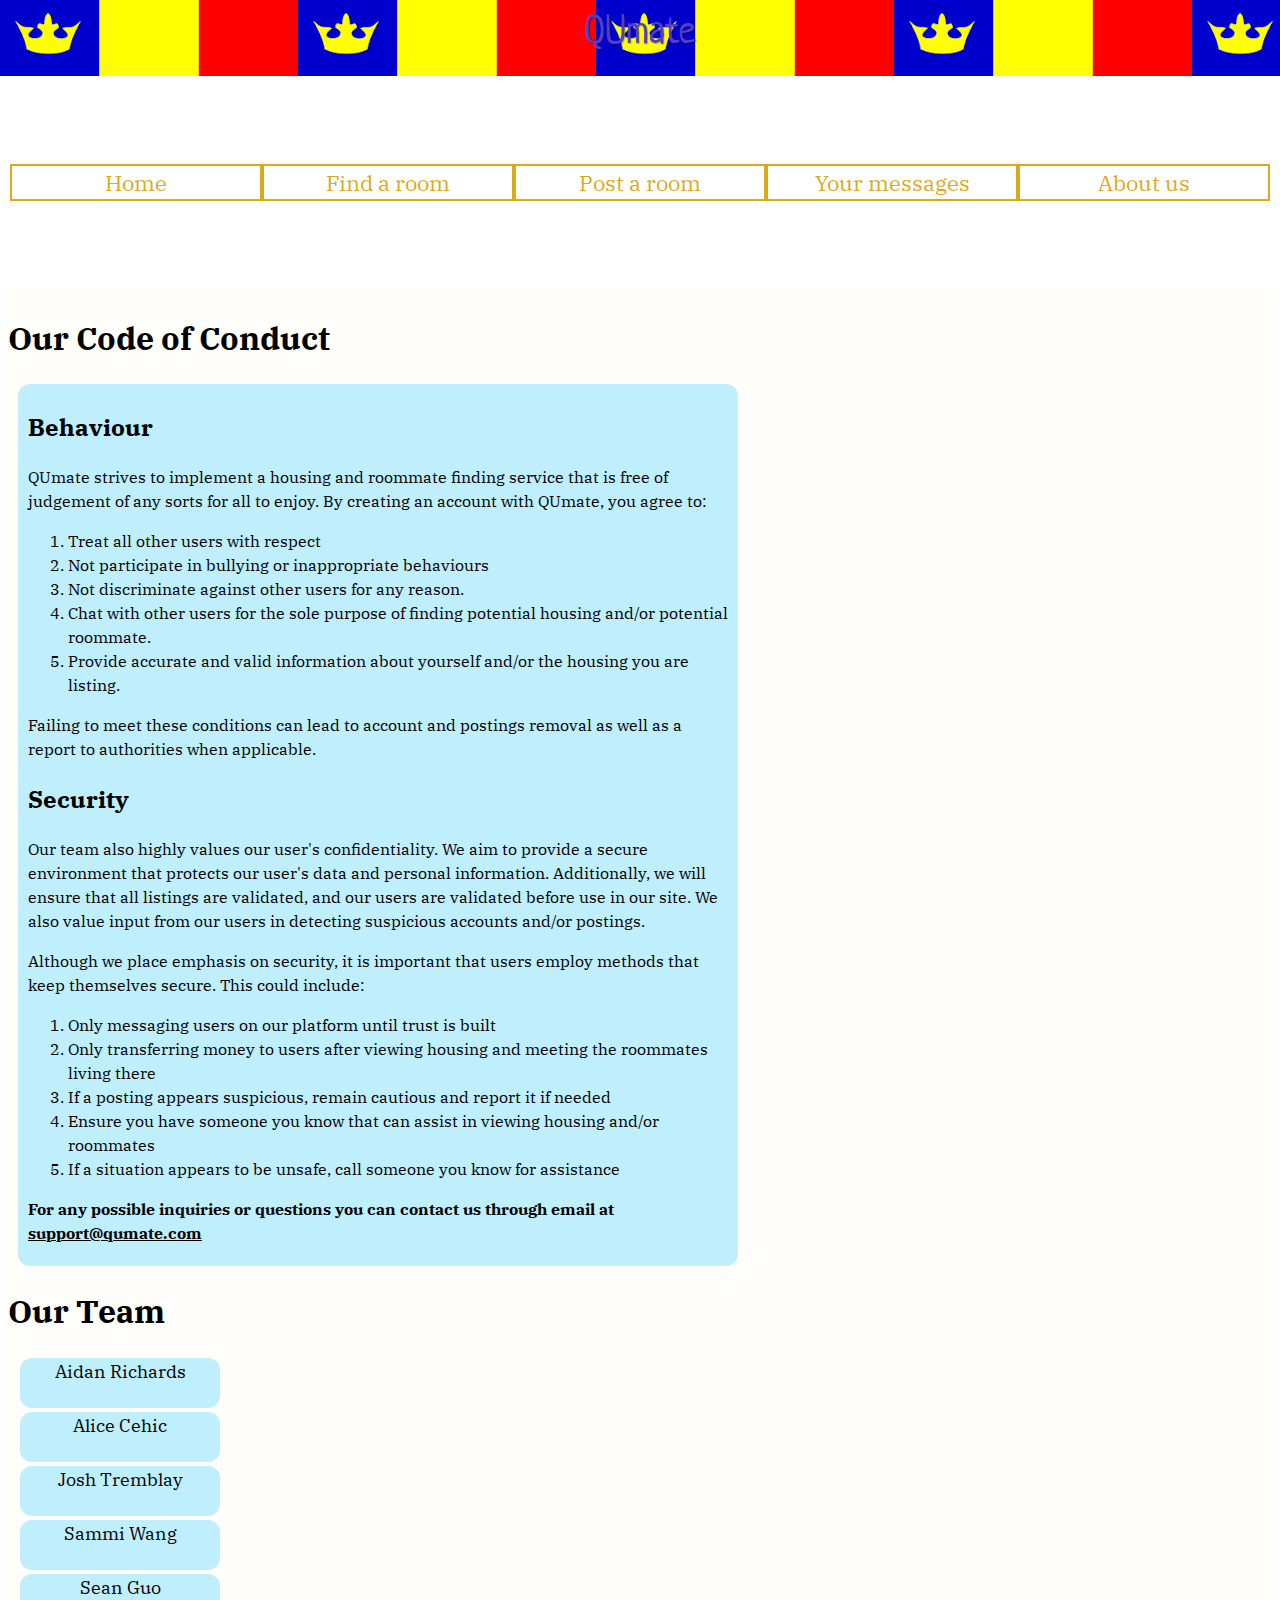
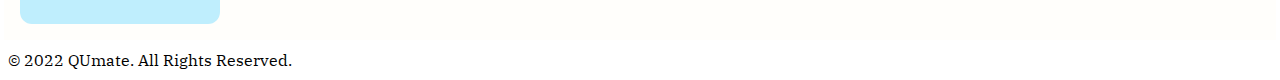
==== about_us.html @ ad6aba2c "fixed errors" ====
<!DOCTYPE html>
<html lang="en">
    <head>
        <meta charset="UTF-8">
        <meta http-equiv="X-UA-Compatible" content="IE=edge">
        <meta name="viewport" content="Sean Guo">
        <link rel="stylesheet" href="https://solitude233-ui.github.io/QUmate/css/style.css">
        <link rel="stylesheet" href="https://solitude233-ui.github.io/QUmate/css/about_us.css">
        <link rel="preconnect" href="https://fonts.gstatic.com">
        <link href="https://fonts.googleapis.com/css2?family=IBM+Plex+Serif&display=swap" rel="stylesheet">
        <link href="https://fonts.googleapis.com/css2?family=Neucha&display=swap" rel="stylesheet">
        <title>QUmate</title>
    </head>
    <body>
        <header>
            <div id="title">QUmate</div>
        </header>

        <nav>
            <ul class="ul-nav">
                <li>
                    <a href="https://solitude233-ui.github.io/QUmate/index.html" class="nav-link">Home</a>
                </li>
                <li>
                    <a href="https://solitude233-ui.github.io/QUmate/find_room.html" class="nav-link">Find a room</a>
                </li>
                <li>
                    <a href="https://solitude233-ui.github.io/QUmate/post_room.html" class="nav-link">Post a room</a>
                </li>
                <li>
                    <a href="https://solitude233-ui.github.io/QUmate/msg.html" class="nav-link">Your messages</a>
                </li>
                <li>
                    <a href="about_us.html" class="nav-link">About us</a>
                </li>
            </ul>
        </nav>

        <main>
            <h1>Our Code of Conduct</h1>
            <div id="conduct">
                <h2>Behaviour</h2>
                <p>
                    QUmate strives to implement a housing and roommate finding service that is
                    free of judgement of any sorts for all to enjoy. By creating an account with QUmate, you agree to:
                </p>
                <ol>
                    <li>Treat all other users with respect</li>
                    <li>Not participate in bullying or inappropriate behaviours</li>
                    <li>Not discriminate against other users for any reason.</li>
                    <li>Chat with other users for the sole purpose of finding potential housing and/or potential roommate.</li>
                    <li>Provide accurate and valid information about yourself and/or the housing you are listing.</li>
                </ol>
                <p>
                    Failing to meet these conditions can lead to account and postings removal as well as a report to authorities when applicable.
                </p>
                <h2>Security</h2>
                <p>
                    Our team also highly values our user's confidentiality. We aim to provide a secure
                    environment that protects our user's data and personal information. Additionally,
                    we will ensure that all listings are validated, and our users are validated before use
                    in our site. We also value input from our users in detecting suspicious accounts and/or postings.
                </p>
                <p>
                    Although we place emphasis on security, it is important that users employ methods that keep themselves secure. This could include:
                </p>
                <ol>
                    <li>Only messaging users on our platform until trust is built</li>
                    <li>Only transferring money to users after viewing housing and meeting the roommates living there</li>
                    <li>If a posting appears suspicious, remain cautious and report it if needed</li>
                    <li>Ensure you have someone you know that can assist in viewing housing and/or roommates</li>
                    <li>If a situation appears to be unsafe, call someone you know for assistance</li>
                </ol>
                <p>
                    <strong>For any possible inquiries or questions you can contact us through email at <u>support@qumate.com</u></strong>
                </p>
            </div>

            <h1>Our Team</h1>
            <div class="team">
                <p>Aidan Richards</p>
                <p>Alice Cehic</p>
                <p>Josh Tremblay</p>
                <p>Sammi Wang</p>
                <p>Sean Guo</p>
            </div>

        </main>

        <footer>
            &copy; 2022 QUmate. All Rights Reserved.
        </footer>
    </body>
</html>
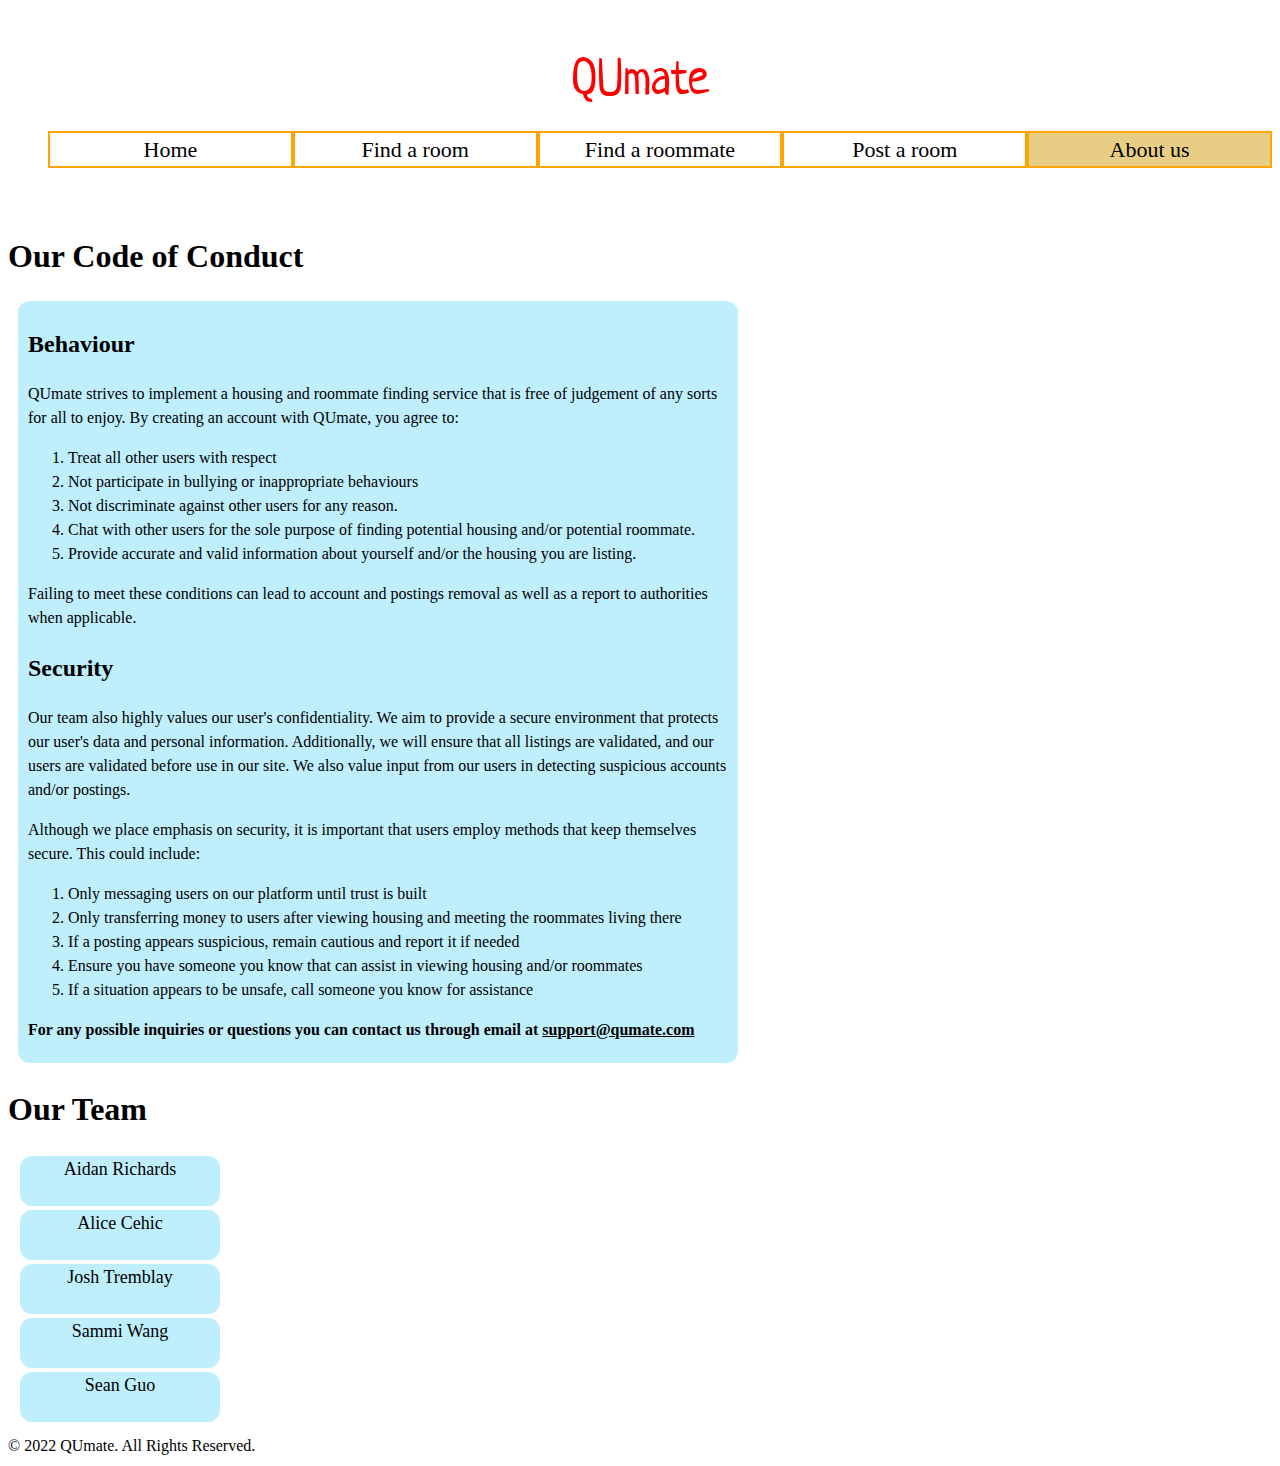
==== commit a80e12c5: "Modified style of all pages" ====
--- a/about_us.html
+++ b/about_us.html
@@ -4,7 +4,7 @@
         <meta charset="UTF-8">
         <meta http-equiv="X-UA-Compatible" content="IE=edge">
         <meta name="viewport" content="Sean Guo">
-        <link rel="stylesheet" href="https://solitude233-ui.github.io/QUmate/css/style.css">
+        <link rel="stylesheet" href="C:\Users\233\QUmate\css\about_us.css">
         <link rel="stylesheet" href="https://solitude233-ui.github.io/QUmate/css/about_us.css">
         <link rel="preconnect" href="https://fonts.gstatic.com">
         <link href="https://fonts.googleapis.com/css2?family=IBM+Plex+Serif&display=swap" rel="stylesheet">
@@ -25,12 +25,12 @@
                     <a href="https://solitude233-ui.github.io/QUmate/find_room.html" class="nav-link">Find a room</a>
                 </li>
                 <li>
+                    <a href="https://solitude233-ui.github.io/QUmate/find_roomate.html" class="nav-link">Find a roommate</a>
+                </li>
+                <li>
                     <a href="https://solitude233-ui.github.io/QUmate/post_room.html" class="nav-link">Post a room</a>
                 </li>
-                <li>
-                    <a href="https://solitude233-ui.github.io/QUmate/msg.html" class="nav-link">Your messages</a>
-                </li>
-                <li>
+                <li class="mainP">
                     <a href="about_us.html" class="nav-link">About us</a>
                 </li>
             </ul>
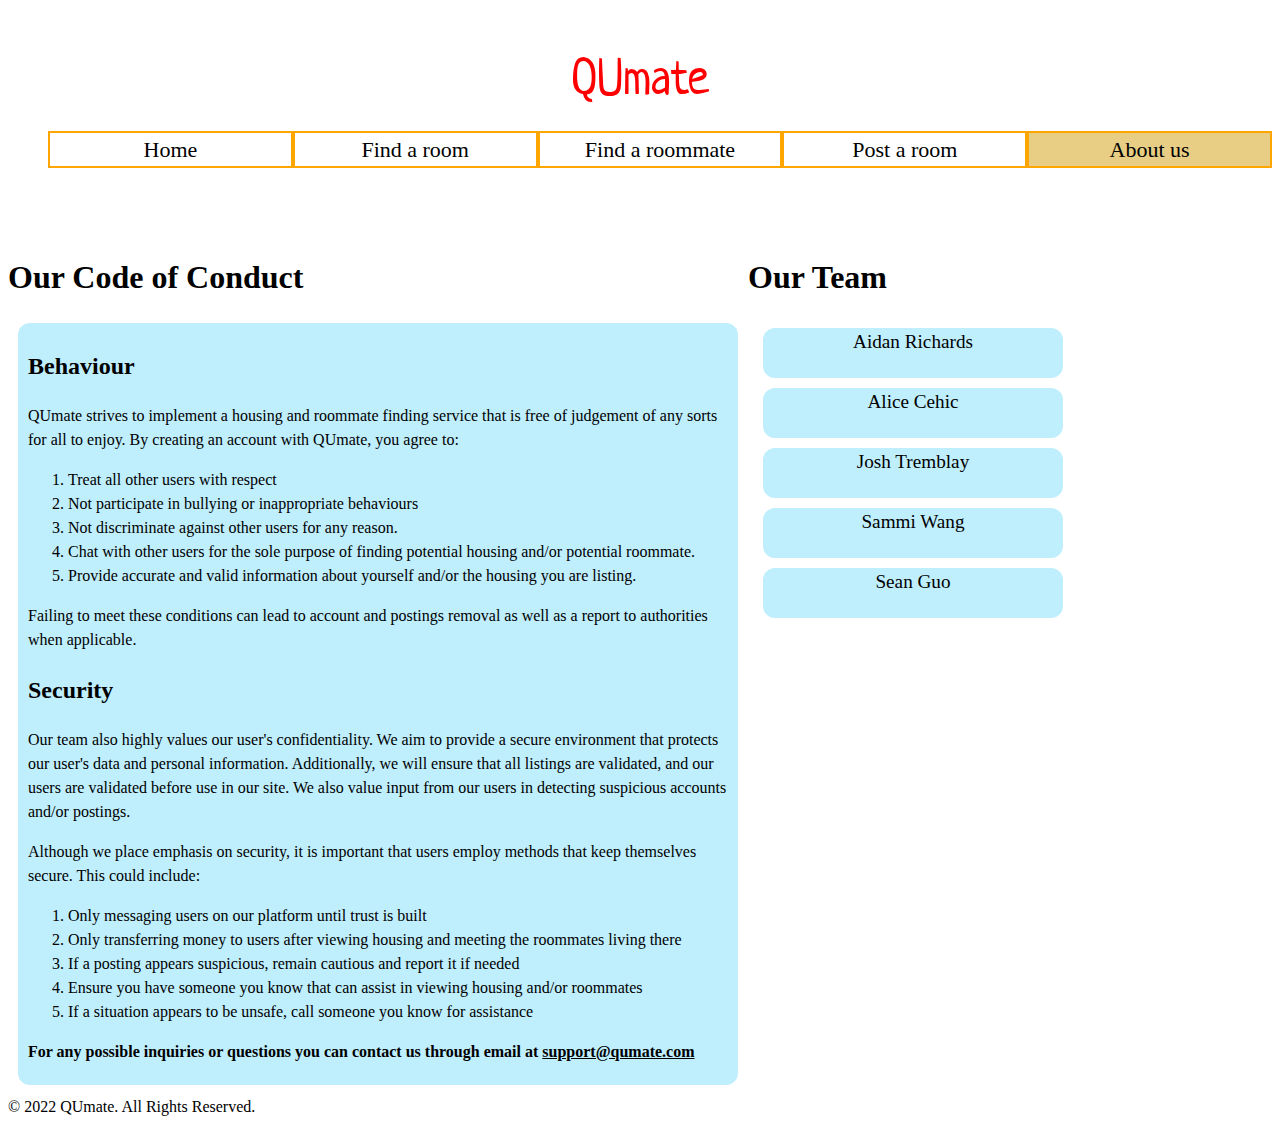
==== commit 5a967658: "update about us page" ====
--- a/about_us.html
+++ b/about_us.html
@@ -3,8 +3,7 @@
     <head>
         <meta charset="UTF-8">
         <meta http-equiv="X-UA-Compatible" content="IE=edge">
-        <meta name="viewport" content="Sean Guo">
-        <link rel="stylesheet" href="C:\Users\233\QUmate\css\about_us.css">
+        <meta name="viewport" content="Josh Tremblay">
         <link rel="stylesheet" href="https://solitude233-ui.github.io/QUmate/css/about_us.css">
         <link rel="preconnect" href="https://fonts.gstatic.com">
         <link href="https://fonts.googleapis.com/css2?family=IBM+Plex+Serif&display=swap" rel="stylesheet">
@@ -37,52 +36,56 @@
         </nav>
 
         <main>
-            <h1>Our Code of Conduct</h1>
-            <div id="conduct">
-                <h2>Behaviour</h2>
-                <p>
-                    QUmate strives to implement a housing and roommate finding service that is
-                    free of judgement of any sorts for all to enjoy. By creating an account with QUmate, you agree to:
-                </p>
-                <ol>
-                    <li>Treat all other users with respect</li>
-                    <li>Not participate in bullying or inappropriate behaviours</li>
-                    <li>Not discriminate against other users for any reason.</li>
-                    <li>Chat with other users for the sole purpose of finding potential housing and/or potential roommate.</li>
-                    <li>Provide accurate and valid information about yourself and/or the housing you are listing.</li>
-                </ol>
-                <p>
-                    Failing to meet these conditions can lead to account and postings removal as well as a report to authorities when applicable.
-                </p>
-                <h2>Security</h2>
-                <p>
-                    Our team also highly values our user's confidentiality. We aim to provide a secure
-                    environment that protects our user's data and personal information. Additionally,
-                    we will ensure that all listings are validated, and our users are validated before use
-                    in our site. We also value input from our users in detecting suspicious accounts and/or postings.
-                </p>
-                <p>
-                    Although we place emphasis on security, it is important that users employ methods that keep themselves secure. This could include:
-                </p>
-                <ol>
-                    <li>Only messaging users on our platform until trust is built</li>
-                    <li>Only transferring money to users after viewing housing and meeting the roommates living there</li>
-                    <li>If a posting appears suspicious, remain cautious and report it if needed</li>
-                    <li>Ensure you have someone you know that can assist in viewing housing and/or roommates</li>
-                    <li>If a situation appears to be unsafe, call someone you know for assistance</li>
-                </ol>
-                <p>
-                    <strong>For any possible inquiries or questions you can contact us through email at <u>support@qumate.com</u></strong>
-                </p>
+            <div class="section">
+                <h1>Our Code of Conduct</h1>
+                <div id="conduct">
+                    <h2>Behaviour</h2>
+                    <p>
+                        QUmate strives to implement a housing and roommate finding service that is
+                        free of judgement of any sorts for all to enjoy. By creating an account with QUmate, you agree to:
+                    </p>
+                    <ol>
+                        <li>Treat all other users with respect</li>
+                        <li>Not participate in bullying or inappropriate behaviours</li>
+                        <li>Not discriminate against other users for any reason.</li>
+                        <li>Chat with other users for the sole purpose of finding potential housing and/or potential roommate.</li>
+                        <li>Provide accurate and valid information about yourself and/or the housing you are listing.</li>
+                    </ol>
+                    <p>
+                        Failing to meet these conditions can lead to account and postings removal as well as a report to authorities when applicable.
+                    </p>
+                    <h2>Security</h2>
+                    <p>
+                        Our team also highly values our user's confidentiality. We aim to provide a secure
+                        environment that protects our user's data and personal information. Additionally,
+                        we will ensure that all listings are validated, and our users are validated before use
+                        in our site. We also value input from our users in detecting suspicious accounts and/or postings.
+                    </p>
+                    <p>
+                        Although we place emphasis on security, it is important that users employ methods that keep themselves secure. This could include:
+                    </p>
+                    <ol>
+                        <li>Only messaging users on our platform until trust is built</li>
+                        <li>Only transferring money to users after viewing housing and meeting the roommates living there</li>
+                        <li>If a posting appears suspicious, remain cautious and report it if needed</li>
+                        <li>Ensure you have someone you know that can assist in viewing housing and/or roommates</li>
+                        <li>If a situation appears to be unsafe, call someone you know for assistance</li>
+                    </ol>
+                    <p>
+                        <strong>For any possible inquiries or questions you can contact us through email at <u>support@qumate.com</u></strong>
+                    </p>
+                </div>
             </div>
 
-            <h1>Our Team</h1>
-            <div class="team">
-                <p>Aidan Richards</p>
-                <p>Alice Cehic</p>
-                <p>Josh Tremblay</p>
-                <p>Sammi Wang</p>
-                <p>Sean Guo</p>
+            <div class="section">
+                <h1>Our Team</h1>
+                <div class="team">
+                    <p>Aidan Richards</p>
+                    <p>Alice Cehic</p>
+                    <p>Josh Tremblay</p>
+                    <p>Sammi Wang</p>
+                    <p>Sean Guo</p>
+                </div>
             </div>
 
         </main>
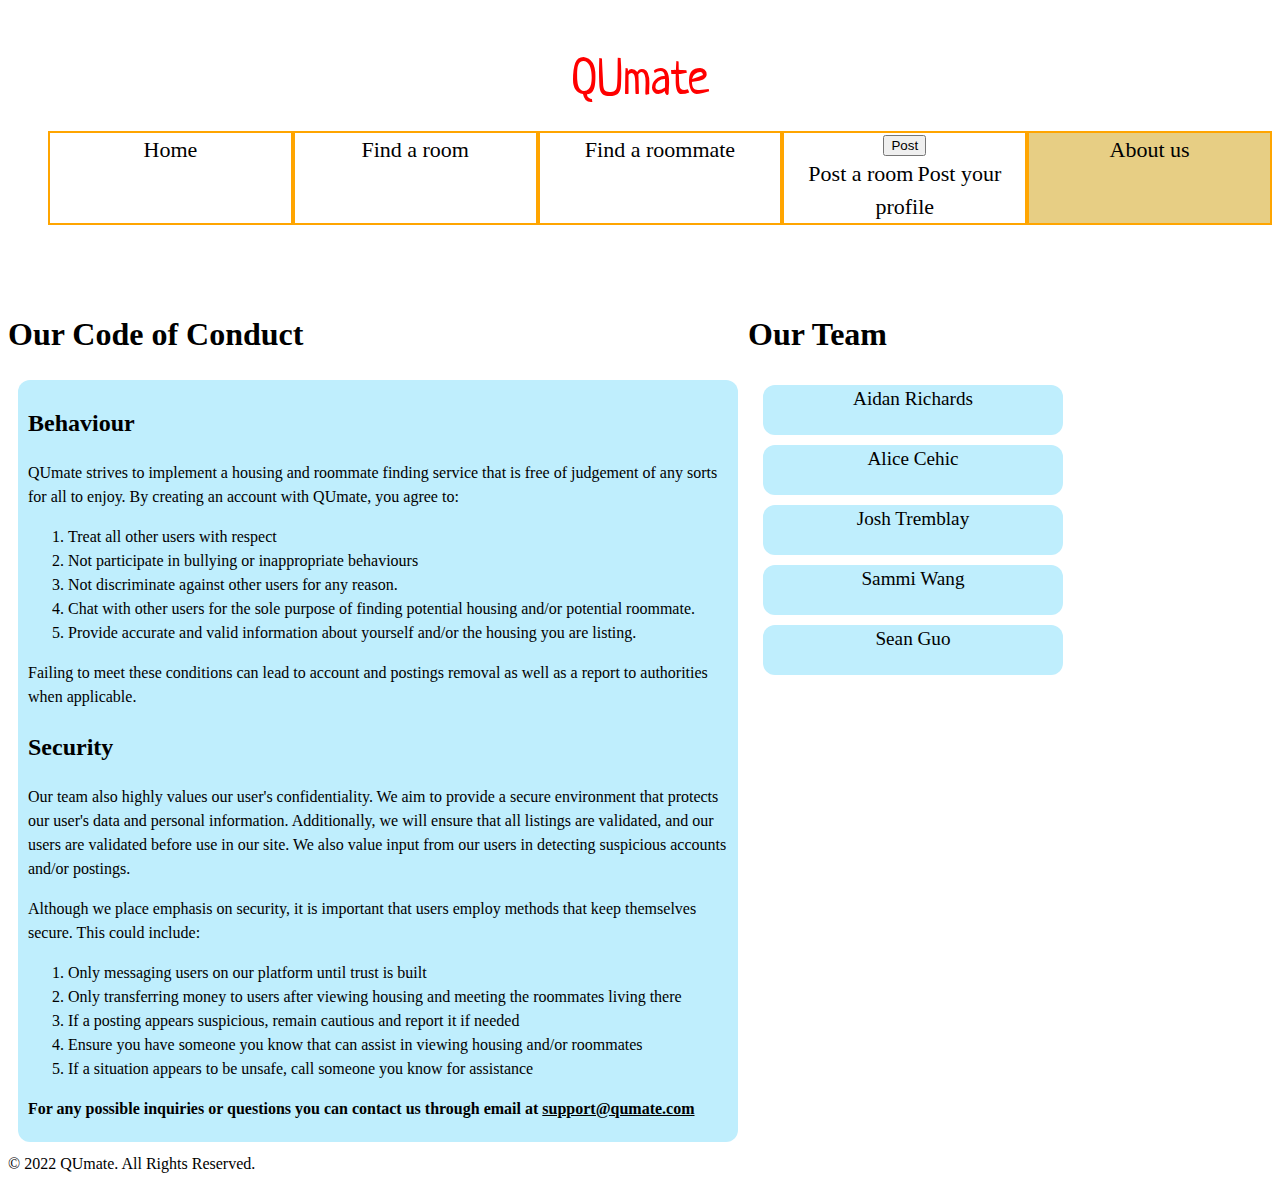
==== commit 93e7e98c: "Update about_us.html" ====
--- a/about_us.html
+++ b/about_us.html
@@ -27,7 +27,13 @@
                     <a href="https://solitude233-ui.github.io/QUmate/find_roomate.html" class="nav-link">Find a roommate</a>
                 </li>
                 <li>
-                    <a href="https://solitude233-ui.github.io/QUmate/post_room.html" class="nav-link">Post a room</a>
+                    <div class="dropdown">
+                        <button class="dropbtn">Post</button>
+                        <div class="dropdown-content">
+                            <a href="https://solitude233-ui.github.io/QUmate/post_room.html" class="nav-link">Post a room</a>
+                            <a href="https://solitude233-ui.github.io/QUmate/post_profile.html" class="nav-link">Post your profile</a>
+                        </div>
+                    </div>
                 </li>
                 <li class="mainP">
                     <a href="about_us.html" class="nav-link">About us</a>
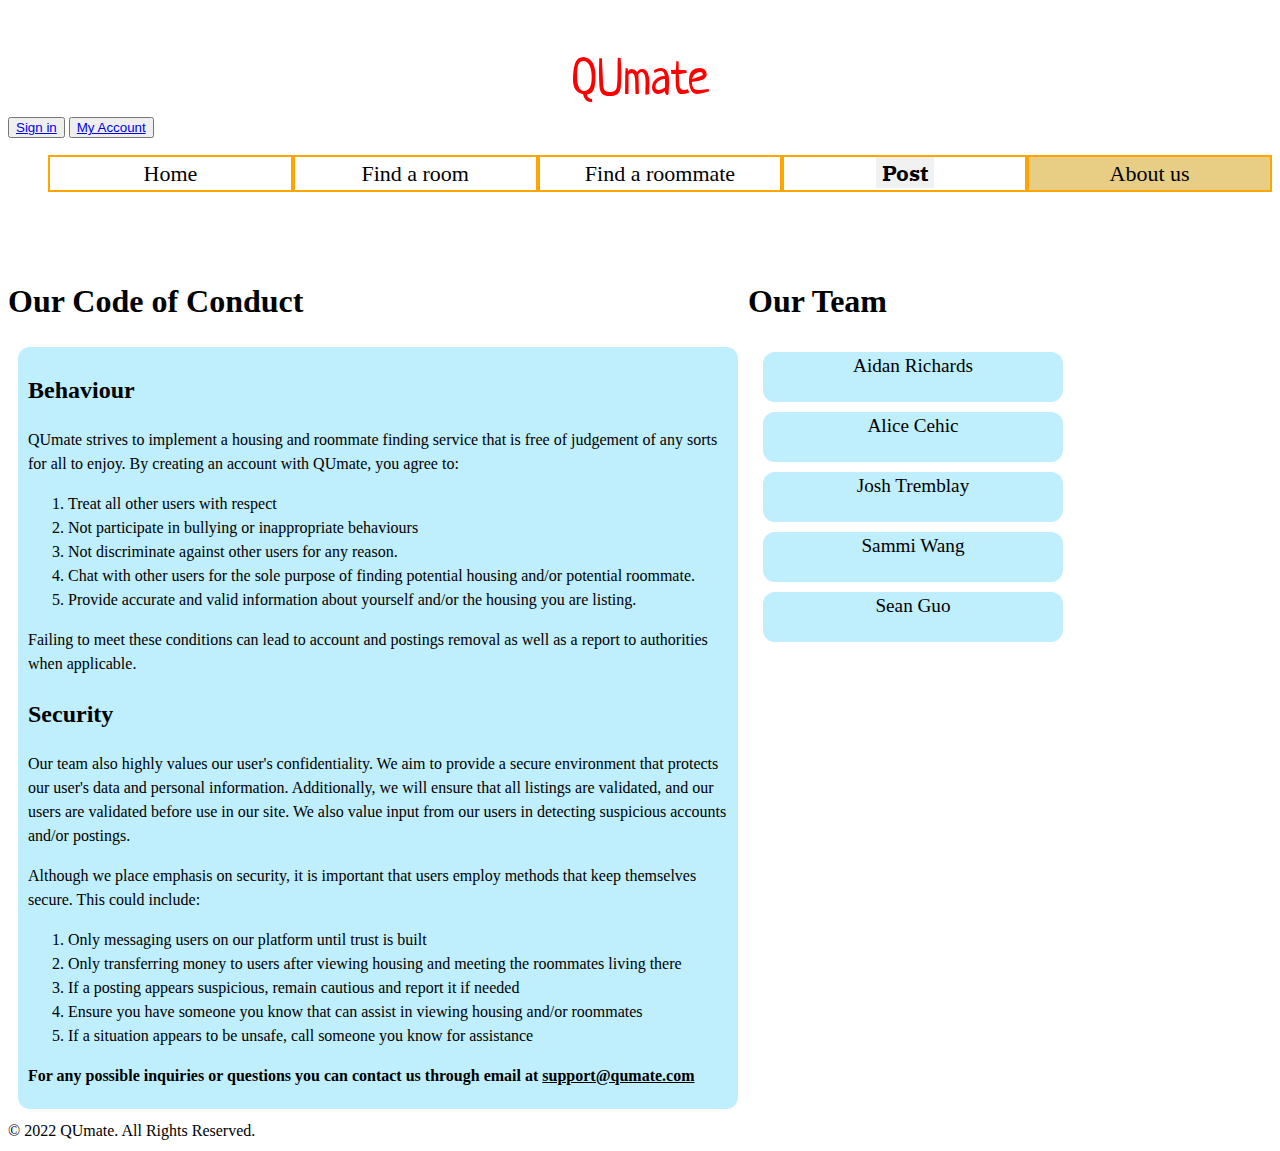
==== commit c869caaa: "added my account button" ====
--- a/about_us.html
+++ b/about_us.html
@@ -13,6 +13,10 @@
     <body>
         <header>
             <div id="title">QUmate</div>
+            <div id="buttons"></div>
+                <button class="log_in"><a href="https://solitude233-ui.github.io/QUmate/log_in.html">Sign in</a></button>
+                <button class="my_account"><a href="https://solitude233-ui.github.io/QUmate/my_account.html">My Account</a></button>
+            </div>
         </header>
 
         <nav>
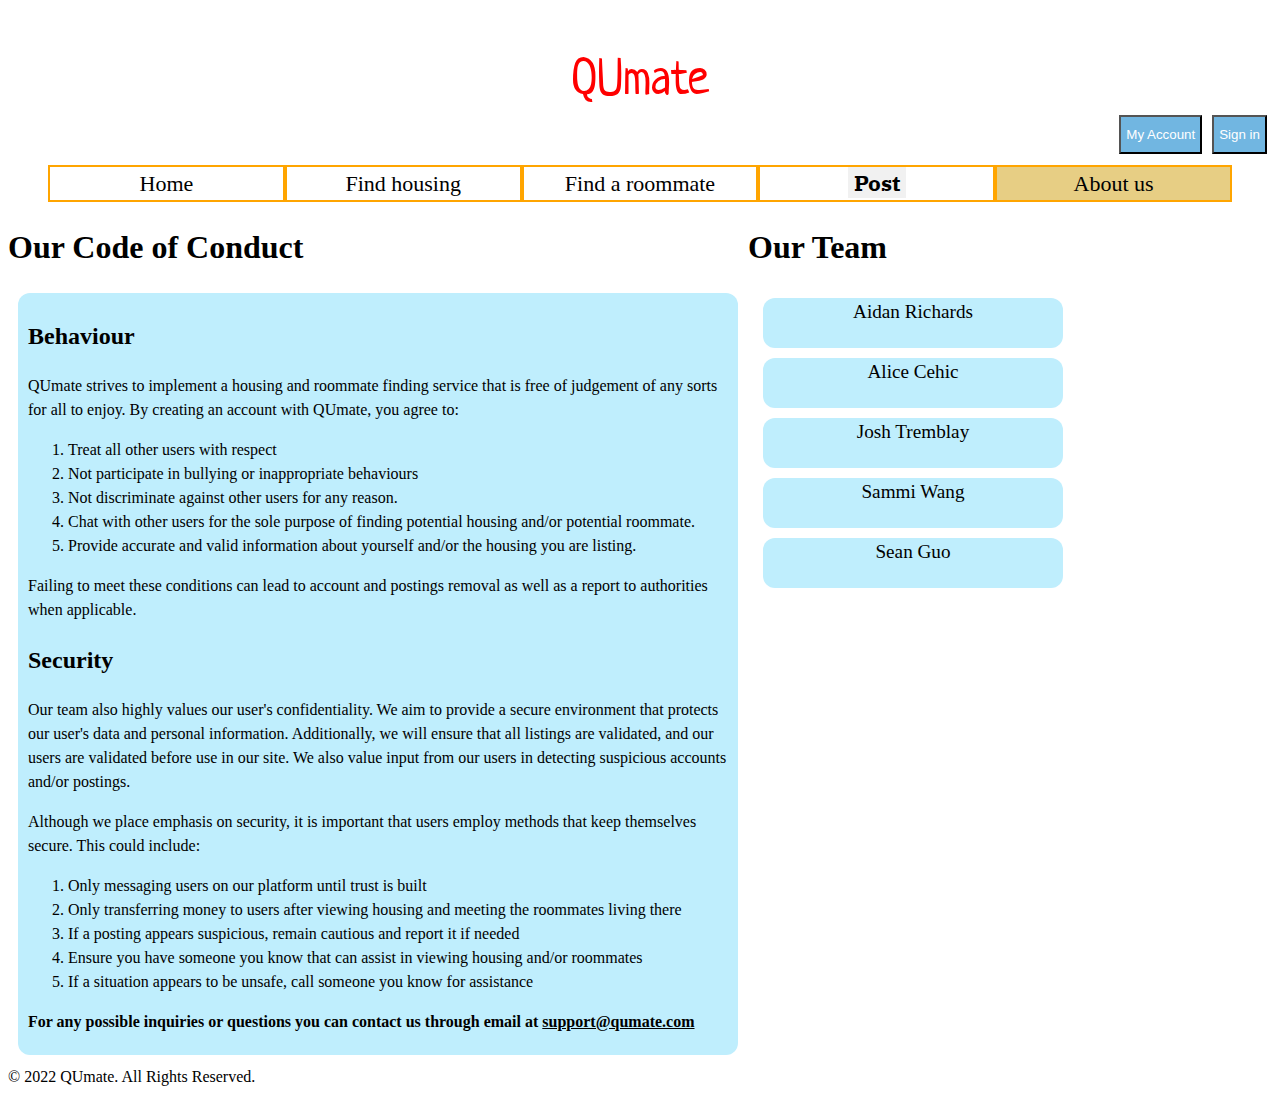
==== commit f8f7943b: "update header and nav" ====
--- a/about_us.html
+++ b/about_us.html
@@ -25,7 +25,7 @@
                     <a href="https://solitude233-ui.github.io/QUmate/index.html" class="nav-link">Home</a>
                 </li>
                 <li>
-                    <a href="https://solitude233-ui.github.io/QUmate/find_room.html" class="nav-link">Find a room</a>
+                    <a href="https://solitude233-ui.github.io/QUmate/find_room.html" class="nav-link">Find housing</a>
                 </li>
                 <li>
                     <a href="https://solitude233-ui.github.io/QUmate/find_roomate.html" class="nav-link">Find a roommate</a>
@@ -40,7 +40,7 @@
                     </div>
                 </li>
                 <li class="mainP">
-                    <a href="about_us.html" class="nav-link">About us</a>
+                    <a href="https://solitude233-ui.github.io/QUmate/about_us.html" class="nav-link">About us</a>
                 </li>
             </ul>
         </nav>
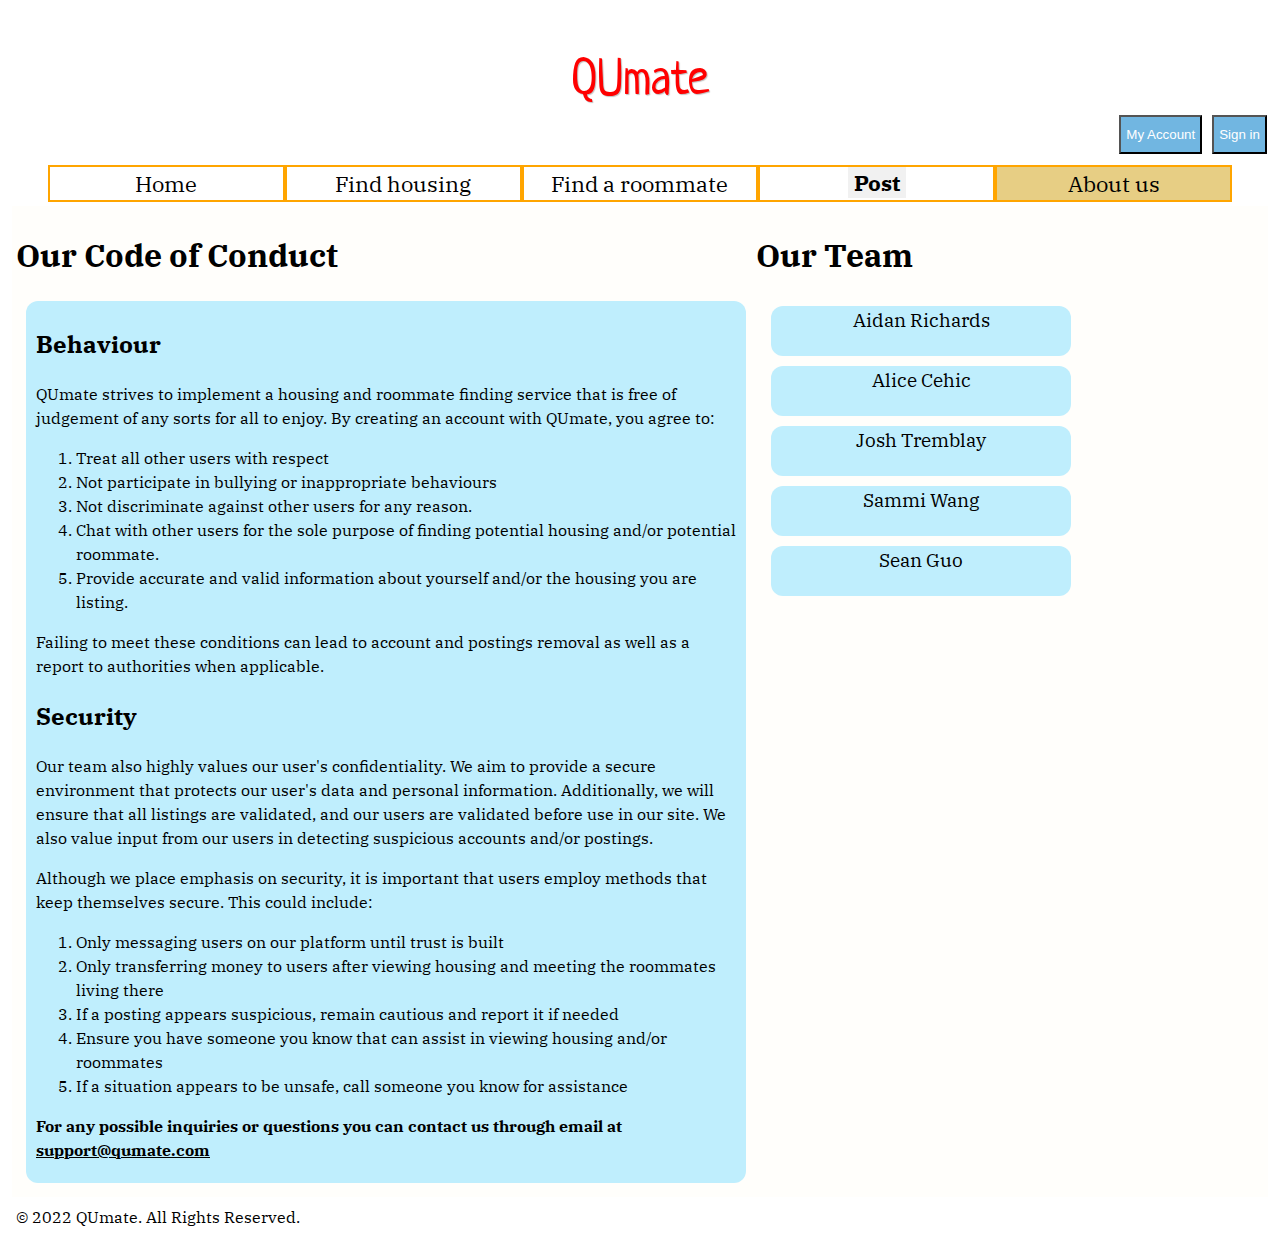
==== commit e4a1bb0c: "Update about_us.html" ====
--- a/about_us.html
+++ b/about_us.html
@@ -34,7 +34,7 @@
                     <div class="dropdown">
                         <button class="dropbtn">Post</button>
                         <div class="dropdown-content">
-                            <a href="https://solitude233-ui.github.io/QUmate/post_room.html" class="nav-link">Post a room</a>
+                            <a href="https://solitude233-ui.github.io/QUmate/post_room.html" class="nav-link">Post your housing</a>
                             <a href="https://solitude233-ui.github.io/QUmate/post_profile.html" class="nav-link">Post your profile</a>
                         </div>
                     </div>
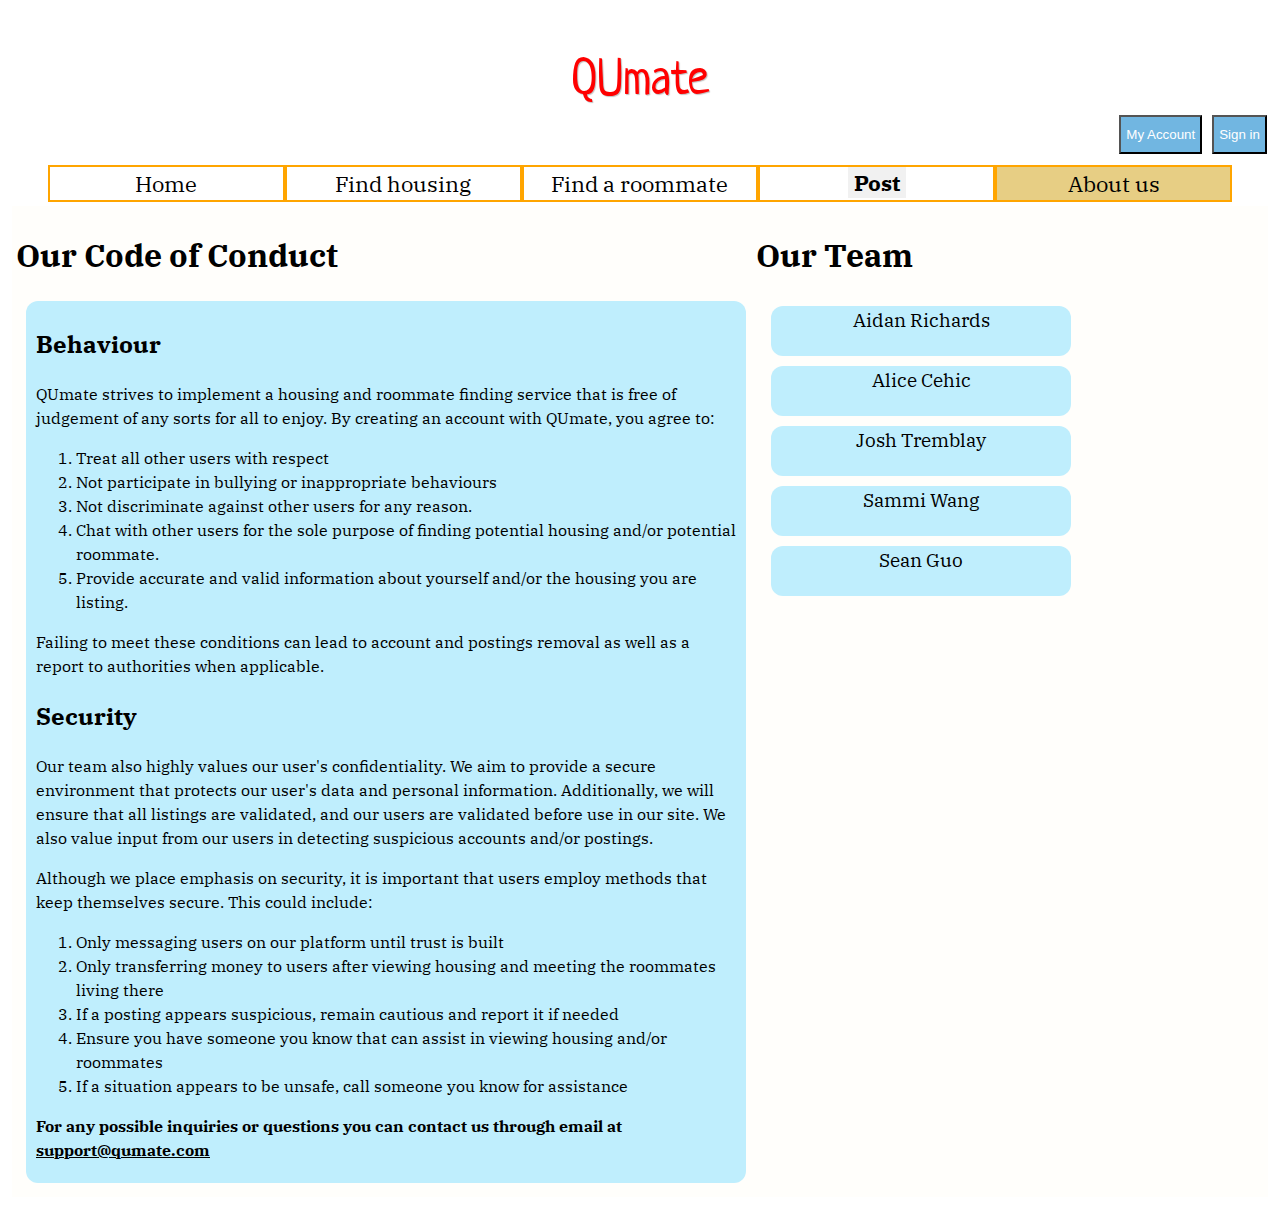
==== commit 11d0a530: "final touches" ====
--- a/about_us.html
+++ b/about_us.html
@@ -99,9 +99,5 @@
             </div>
 
         </main>
-
-        <footer>
-            &copy; 2022 QUmate. All Rights Reserved.
-        </footer>
     </body>
 </html>
